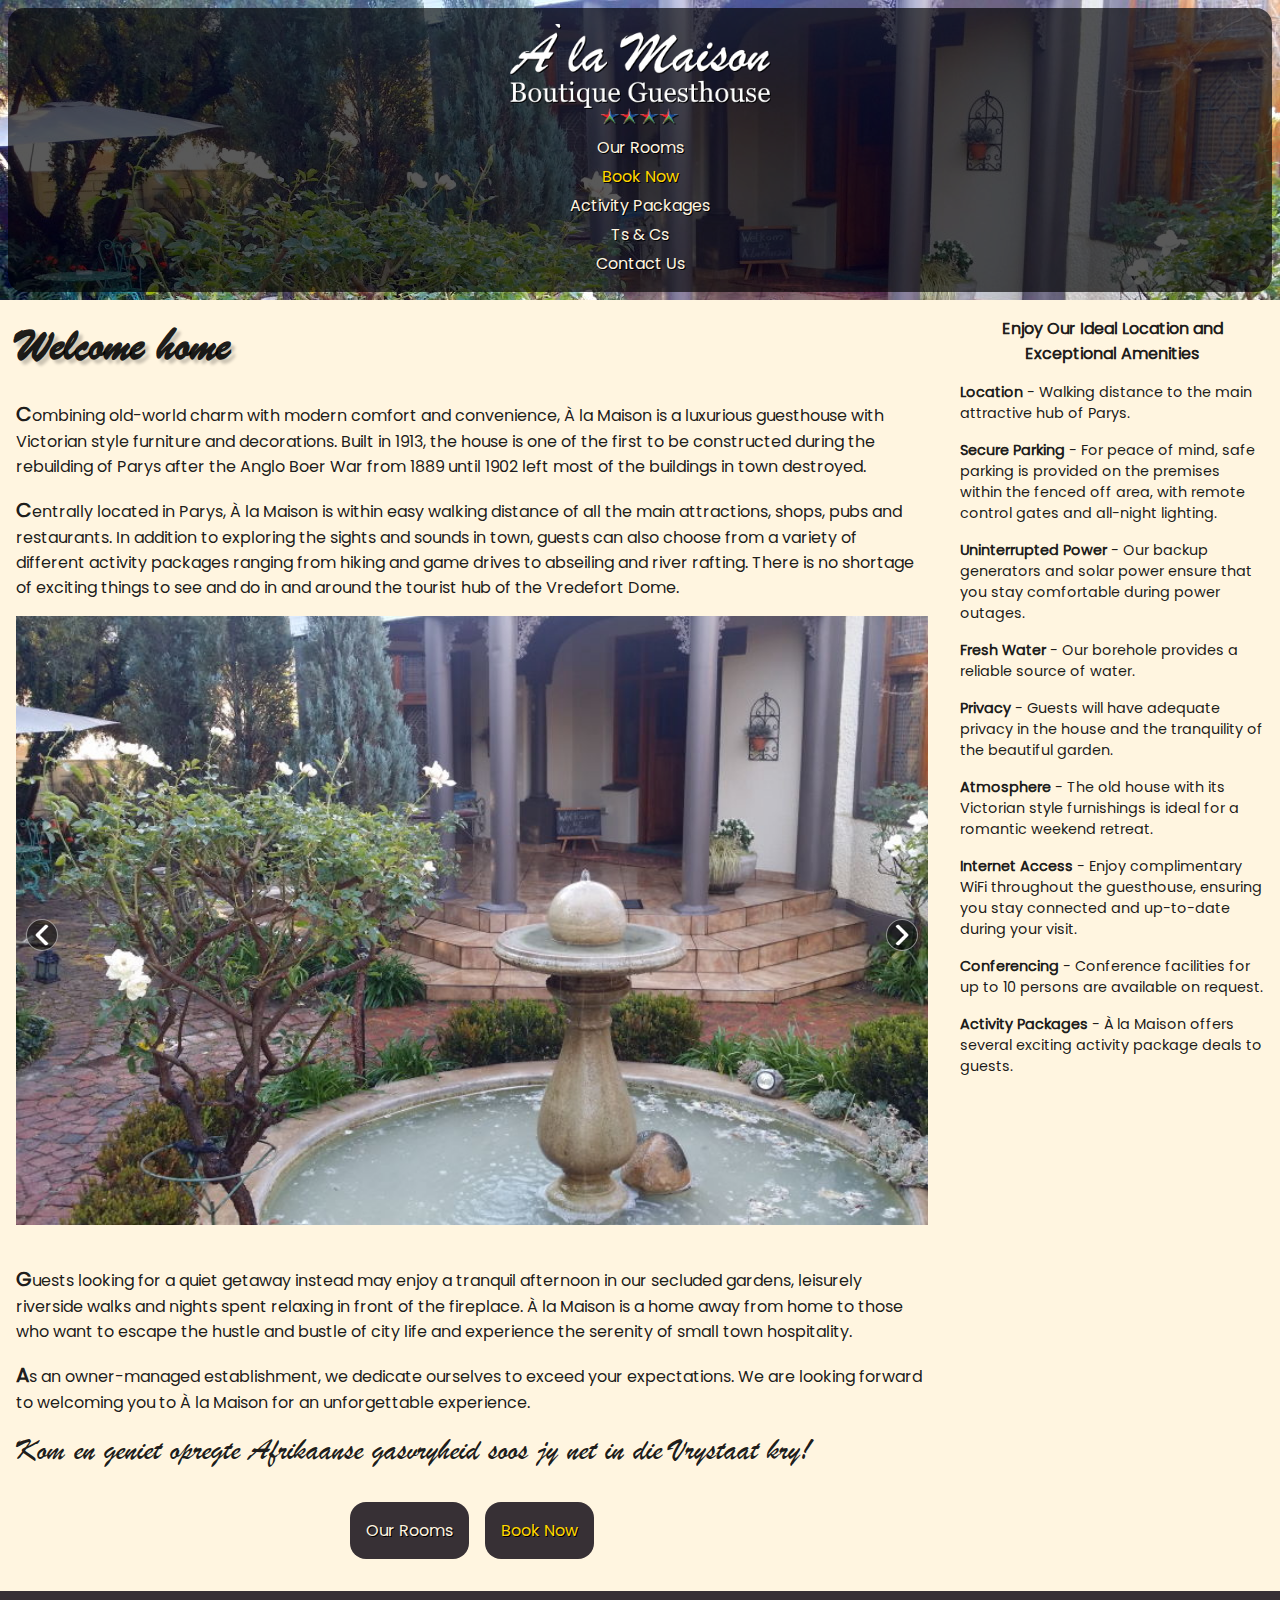
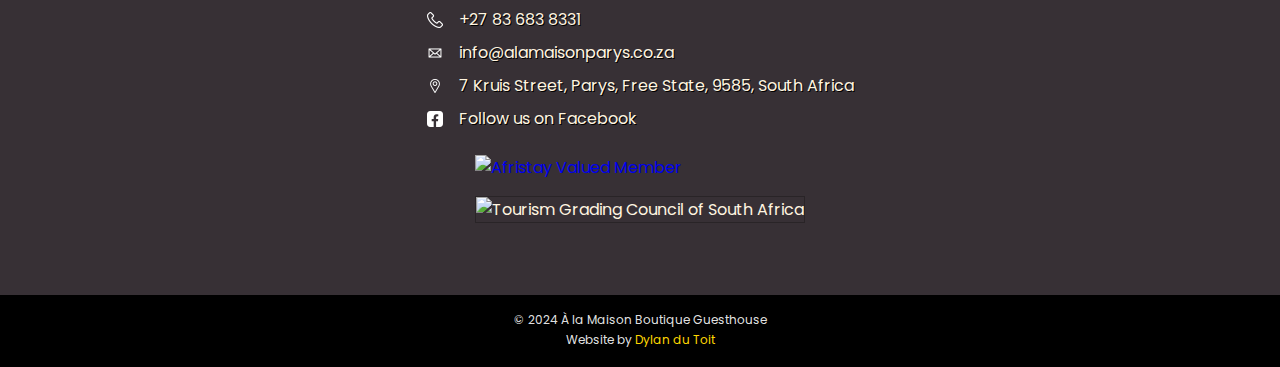
==== index.html @ 297c7c86 "Redesign" ====
<!DOCTYPE html>
<html lang="en">

<head>
    <meta charset="UTF-8">
    <meta name="viewport" content="width=device-width, initial-scale=1.0">
    <title>À la Maison Boutique Guesthouse</title>
    <link rel="stylesheet" href="style.css">
</head>

<body>
    <header>
        <div class="container">
            <div class="scrim">
                <nav id="top_menu">
                    <a href="index.html">
                        <img src="imgs/logo.png" id="logo"
                            alt="À la Maison Boutique Guesthouse 4-star Accommodation"><br />
                    </a>
                    <a href="rooms.html">Our Rooms</a>
                    <a href="https://www.nightsbridge.co.za/bridge/book?bbid=23366" class="book_now">Book
                        Now</a>
                    <a href="packages.html">Activity Packages</a>
                    <a href="terms.html">Ts & Cs</a>
                    <a href="contact.html">Contact Us</a>
                </nav>
            </div>
        </div>
    </header>
    <main>
        <div class="container">
            <div class="responsive">
                <div>
                    <h2>Welcome home</h2>
                    <p class="embiggen_first">Combining old-world charm with modern comfort and convenience, À la Maison
                        is a luxurious
                        guesthouse
                        with
                        Victorian style furniture and decorations. Built in 1913, the house is one of the first to be
                        constructed during the rebuilding of Parys after the Anglo Boer War from 1889 until 1902 left
                        most
                        of
                        the buildings in town destroyed.</p>
                    <p class="embiggen_first">Centrally located in Parys, À la Maison is within easy walking distance of
                        all
                        the main attractions, shops, pubs and restaurants. In addition to exploring the sights and
                        sounds in
                        town, guests can also choose from a variety of different activity packages ranging from hiking
                        and
                        game
                        drives to abseiling and river rafting. There is no shortage of exciting things to see and do in
                        and
                        around the tourist hub of the Vredefort Dome.</p>
                    <div class="gallery">
                        <img src="imgs/chevronLeft.png" class="chevron prev" onclick="prevImage()"
                            alt="Previous Photo" />
                        <img src="imgs/chevronRight.png" class="chevron next" onclick="nextImage()" alt="Next Photo" />
                        <div>
                            <img class="galleryImg opaque" src="imgs/alamaison01.jpg" alt="&Agrave; la Maison" />
                        </div>
                        <div>
                            <img class="galleryImg transparent" src="imgs/alamaison02.jpg" alt="&Agrave; la Maison" />
                        </div>
                        <div>
                            <img class="galleryImg transparent" src="imgs/alamaison03.jpg" alt="&Agrave; la Maison" />
                        </div>
                        <div>
                            <img class="galleryImg transparent" src="imgs/alamaison04.jpg" alt="&Agrave; la Maison" />
                        </div>
                        <div>
                            <img class="galleryImg transparent" src="imgs/alamaison05.jpg" alt="&Agrave; la Maison" />
                        </div>
                        <div>
                            <img class="galleryImg transparent" src="imgs/alamaison06.jpg" alt="&Agrave; la Maison" />
                        </div>
                        <div>
                            <img class="galleryImg transparent" src="imgs/alamaison07.jpg" alt="&Agrave; la Maison" />
                        </div>
                        <div>
                            <img class="galleryImg transparent" src="imgs/alamaison08.jpg" alt="&Agrave; la Maison" />
                        </div>
                        <div>
                            <img class="galleryImg transparent" src="imgs/alamaison09.jpg" alt="&Agrave; la Maison" />
                        </div>
                        <div>
                            <img class="galleryImg transparent" src="imgs/alamaison10.jpg" alt="&Agrave; la Maison" />
                        </div>
                    </div>
                    <script src="scripts/indexGallery.js" defer></script>
                    <p class="embiggen_first">Guests looking for a quiet getaway instead may enjoy a tranquil afternoon
                        in our secluded
                        gardens,
                        leisurely riverside walks and nights spent relaxing in front of the fireplace. À la Maison is a
                        home
                        away from home to those who want to escape the hustle and bustle of city life and experience the
                        serenity of small town hospitality.</p>
                    <p class="embiggen_first">As an owner-managed establishment, we dedicate ourselves to exceed your
                        expectations. We are
                        looking
                        forward to welcoming you to À la Maison for an unforgettable experience.</p>
                    <p lang="af" class="handwriting">Kom en geniet opregte Afrikaanse gasvryheid soos jy net in die
                        Vrystaat
                        kry!</p>
                    <div class="button-container">
                        <a href="rooms.html" class="button">Our Rooms</a>
                        <a id="booking" class="button book_now" target="_blank"
                            href="https://www.nightsbridge.co.za/bridge/book?bbid=23366">Book Now</a>
                    </div>
                </div>
                <aside>
                    <p><b>Enjoy Our Ideal Location and Exceptional Amenities</b></p>
                    <div id="amenities">
                        <p><b>Location</b> - Walking distance to the main attractive hub of Parys.</p>
                        <p><b>Secure Parking</b> - For peace of mind, safe parking is provided on the premises within
                            the fenced off area, with remote control gates and all-night lighting.</p>
                        <p><b>Uninterrupted Power</b> - Our backup generators and solar power ensure that you stay
                            comfortable during power outages.</p>
                        <p><b>Fresh Water</b> - Our borehole provides a reliable source of water.</p>
                        <p><b>Privacy</b> - Guests will have adequate privacy in the house and the tranquility of the
                            beautiful garden.</p>
                        <p><b>Atmosphere</b> - The old house with its Victorian style furnishings is ideal for a
                            romantic weekend retreat.</p>
                        <p><b>Internet Access</b> - Enjoy complimentary WiFi throughout the guesthouse, ensuring you
                            stay connected and up-to-date during your visit.</b></p>
                        <p><b>Conferencing</b> - Conference facilities for up to 10 persons are available on
                            request.</p>
                        <p><b>Activity Packages</b> - À la Maison offers several exciting activity package deals to
                            guests.</p>
                    </div>
            </div>
            </aside>
        </div>
        </div>
    </main>
    <footer>
        <div class="container">
            <div class="contact">
                <div class="contact_row"><img src="imgs/phone.png" alt="Phone" class="contact_icon"><a
                        href="tel:+27 83 683 8331">+27 83 683
                        8331</a></div>
                <div class="contact_row"><img src="imgs/email.png" alt="Email" class="contact_icon"><a
                        href="mailto:info@alamaisonparys.co.za">info@alamaisonparys.co.za</a></div>
                <div class="contact_row"><img src="imgs/location.png" alt="Location" class="contact_icon"><a
                        href="https://www.google.com/maps/place/%C3%80+la+Maison+Boutique+Guesthouse/@-26.8991946,27.4530336,17z/data=!3m1!4b1!4m9!3m8!1s0x1e943dd84c2dabd5:0xc7afca4e6fc0d672!5m2!4m1!1i2!8m2!3d-26.8991946!4d27.4530336!16s%2Fg%2F11c1pk10dj?entry=ttu">7
                        Kruis Street, Parys, Free State, 9585, South Africa</a></div>
                <div class="contact_row"><img src="imgs/facebook.png" alt="Facebook" class="contact_icon"><a
                        href="https://www.facebook.com/alamaisonparys/">Follow us on Facebook</a></div>
            </div>
            <div class="stickers">
                <div>
                    <a href="https://www.afristay.com/p/24677" target="_blank" rel="noopener">
                        <img id="afristay"
                            src="https://www.afristay.com/media/pictures/places/1255/accommodirect-member.png"
                            alt="Afristay Valued Member">
                    </a>
                </div>
                <div>
                    <img id="tgc" src="https://www.tourismgrading.co.za/themes/simple/img/logo.jpg"
                        alt="Tourism Grading Council of South Africa">
                </div>
            </div>
        </div>
        <div id="copyright">
            <p>© 2024 À la Maison Boutique Guesthouse</p>
            <p>Website by <a href="https://www.linkedin.com/in/dylan-du-toit-77a942123" target="_blank"
                    rel="noopener">Dylan du Toit</a></p>
        </div>
    </footer>
</body>

</html>
---- style.css ----
/* Global */

:root {
  --light: #fff5e0;
  --highlight: royalblue;
  --dark: #373035;
}

* {
  box-sizing: border-box;
  margin: 0;
  padding: 0;
}

.highlighted {
  color: var(--highlight);
}

@font-face {
  font-family: "Handwriting";
  src: url("fonts/BRUSH.ttf") format("truetype");
  font-weight: normal;
  font-style: normal;
}

@font-face {
  font-family: "Poppins";
  src: url("fonts/Poppins-Regular.ttf") format("truetype");
  font-weight: 400;
  font-style: normal;
}

.container {
  margin: 0 auto;
  max-width: 1280px;
  padding: 1rem;
}

.handwriting {
  font-family: "Handwriting";
  font-size: 2em;
}

.scrim {
  background-color: rgba(0, 0, 0, 0.65);
  padding: 1rem;
}

/* Body */

body {
  font-family: "Poppins";
  display: flex;
  flex-direction: column;
  min-height: 100vh;
}

/* Header */

header {
  background-color: var(--dark);
  text-align: center;
}

header .container {
  background: url(imgs/header_cover.jpg) top / cover no-repeat;
  height: 300px;
  padding: 0.5rem;
}

header .scrim {
  height: 100%;
  border-radius: 1rem;
}

#top_menu {
  display: flex;
  flex-direction: column;
  align-items: center;
  justify-content: space-between;
  height: 100%;
}

#top_menu a,
.contact_row a {
  text-shadow: 1px 1px black;
}

#top_menu a,
#top_menu a:visited,
.contact_row a,
.contact_row a:visited {
  text-decoration: none;
  color: var(--light);
}

#top_menu a:hover,
.contact_row a:hover {
  text-decoration: underline;
}

.book_now {
  color: gold !important;
}

#logo {
  filter: drop-shadow(1px 1px black);
  height: auto;
  width: 50vw;
  max-width: 260px;
  max-height: 100px;
}

/* Main */

main {
  background-color: var(--light);
  color: rgba(0, 0, 0, 0.9);
  flex-grow: 1;
}

main .container p {
  margin-bottom: 1rem;
}

.embiggen_first::first-letter {
  font-size: 1.25em;
  font-weight: bold;
}

main h2 {
  font-family: "Handwriting";
  text-shadow: 4px 4px 3px rgba(0, 0, 0, 0.2);
  font-size: 3em;
  margin-bottom: 0.5em;
}

.button-container {
  display: flex;
  justify-content: center;
  align-items: center;
  gap: 1rem;
  padding-bottom: 1rem;
  padding-top: 1rem;
}

.button {
  background-color: var(--dark);
  text-shadow: 1px 1px black;
  padding: 1rem;
  border-radius: 1rem;
  text-decoration: none;
  color: var(--light);
  text-align: center;
}

.button:hover {
  text-decoration: underline;
}

.responsive {
  display: flex;
  flex-direction: row;
  align-items: flex-start;
  justify-content: space-between;
  gap: 2rem;
}

.responsive div {
  flex: 3;
}

.responsive aside {
  flex: 1;
  text-align: center;
}

#amenities {
  text-align: start;
  font-size: 0.9em;
}

@media (max-width: 999px) {
  .responsive {
    flex-direction: column;
    gap: 1rem;
  }

  .responsive aside {
    text-align: start;
  }
}

/* Image Gallery */

.gallery {
  padding-bottom: 70%;
  overflow: hidden;
  margin-bottom: 10px;
  position: relative;
}

.gallery .chevron {
  position: absolute;
  top: 50%;
  transform: translateY(-50%);
  cursor: pointer;
  z-index: 1;
  background-color: rgba(0, 0, 0, 0.5);
  color: white;
  border: 1px solid rgba(255, 255, 255, 0.5);
  border-radius: 50%;
  display: flex;
  justify-content: center;
  align-items: center;
  height: 32px;
  width: 32px;
  padding: 4px;
}

.gallery .next {
  right: 10px;
}

.gallery .prev {
  left: 10px;
}

.gallery div {
  position: relative;
}

.galleryImg {
  position: absolute;
  width: 100%;
  height: auto;
  transition: opacity 0.3s ease-in-out;
  -moz-transition: opacity 0.3s ease-in-out;
  -webkit-transition: opacity 0.3s ease-in-out;
  transform: translate3d(0px, 0px, 0px);
}

.transparent {
  opacity: 0;
}

.opaque {
  opacity: 1;
}

/* Footer */

footer {
  background-color: var(--dark);
  color: var(--light);
  position: relative;
  padding-bottom: 8rem;
}

footer .container {
  display: flex;
  flex-direction: column;
  align-items: center;
  justify-content: center;
}

footer a {
  text-decoration: none;
}

#afristay {
  margin-top: 1rem;
  width: 200px;
  height: auto;
}

#tgc {
  margin-top: 1rem;
  width: 200px;
  height: auto;
  border: 1px solid rgba(0, 0, 0, 0.25);
}

#copyright {
  position: absolute;
  bottom: 0;
  background-color: black;
  color: rgba(255, 255, 255, 0.9);
  font-size: 0.75rem;
  text-align: center;
  width: 100%;
  padding: 1rem;
}

#copyright a,
#copyright a:hover,
#copyright a:visited,
#copyright a:active {
  text-decoration: none;
  color: gold;
}

#copyright a:hover {
  text-decoration: underline;
}

#copyright p {
  margin-bottom: 2px;
}

.contact_icon {
  width: 16px;
  height: 16px;
}

.contact_row {
  display: flex;
  align-items: center;
  flex-direction: row;
  gap: 1rem;
  margin-bottom: 0.5rem;
}
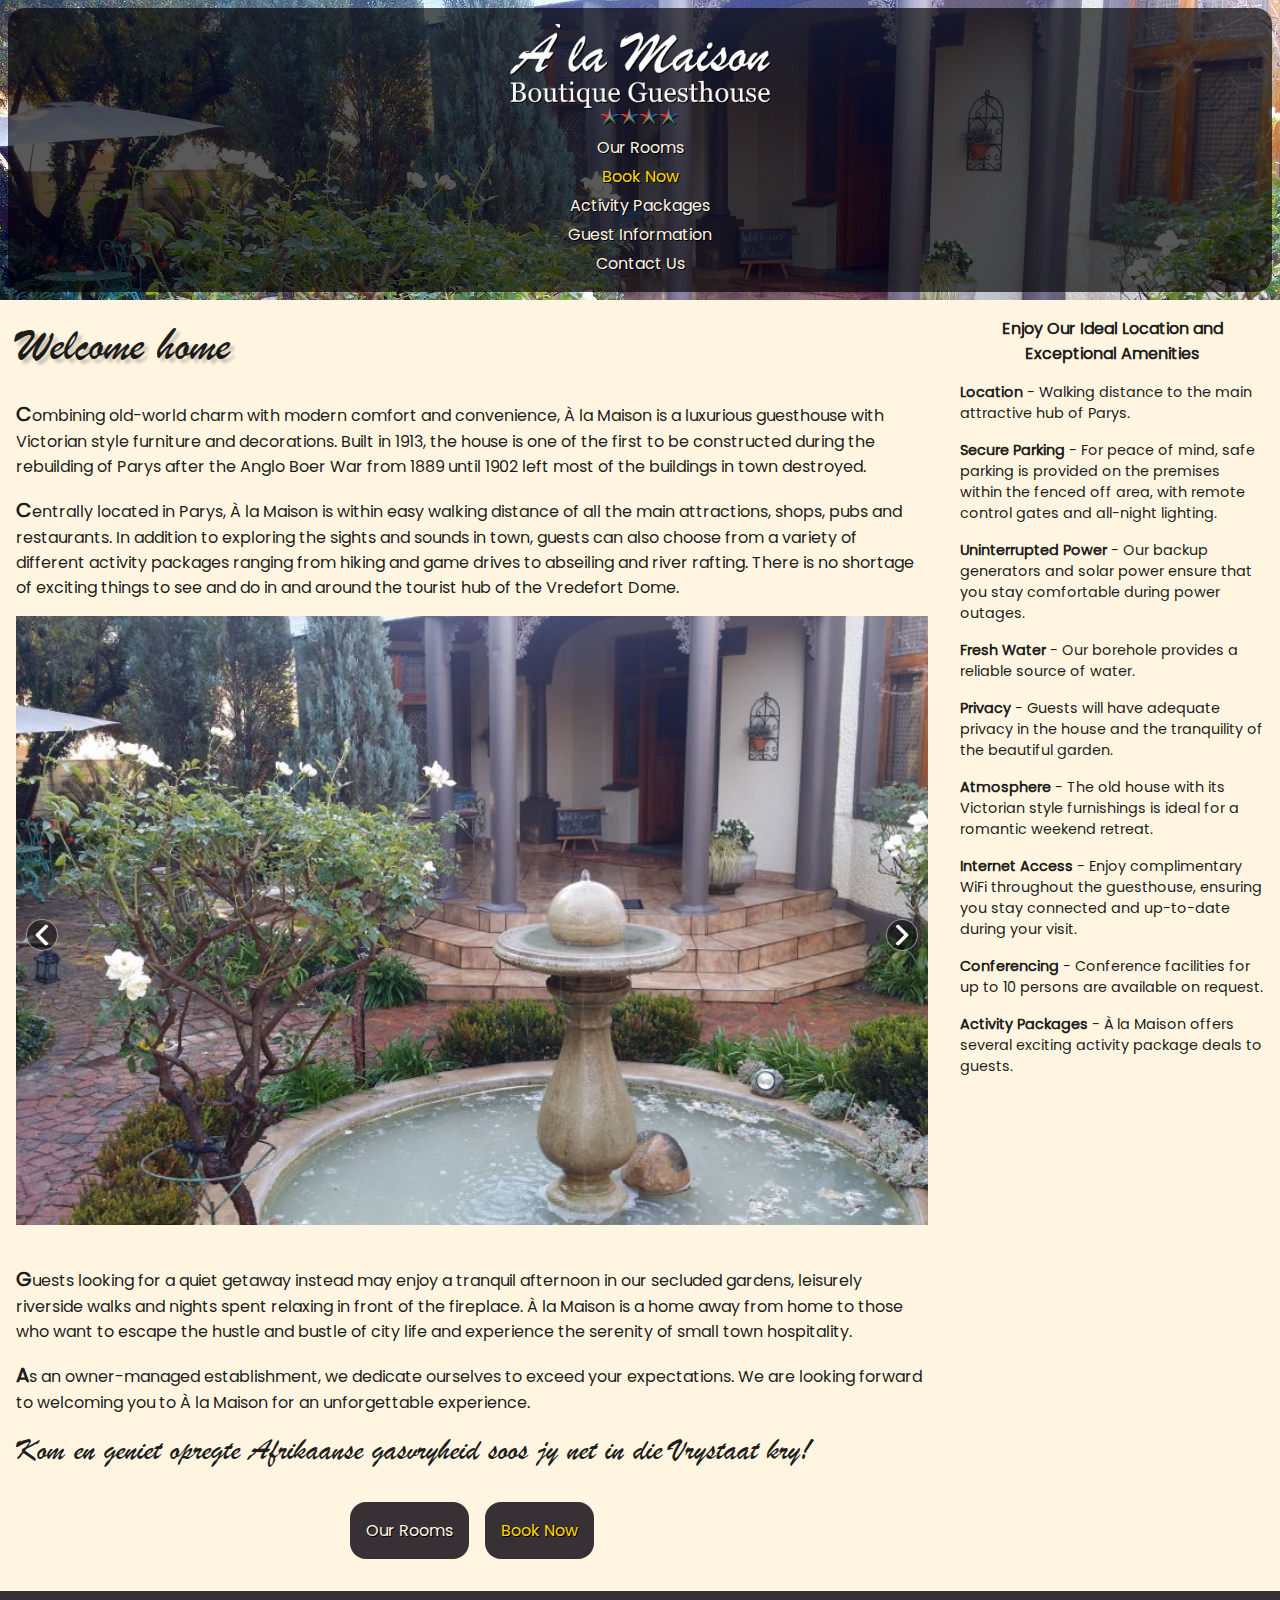
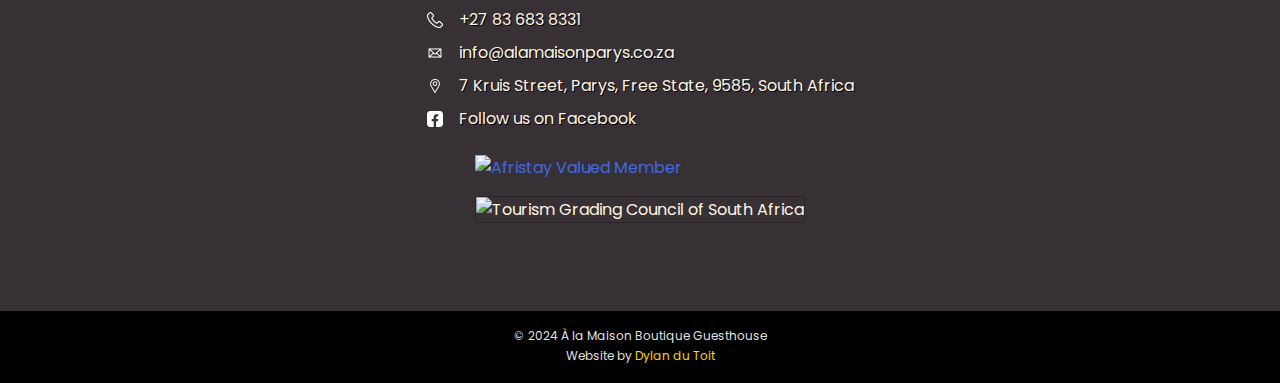
==== commit 4a19c4d7: "Added TripAdvisor logo, page templates" ====
--- a/index.html
+++ b/index.html
@@ -6,6 +6,10 @@
     <meta name="viewport" content="width=device-width, initial-scale=1.0">
     <title>À la Maison Boutique Guesthouse</title>
     <link rel="stylesheet" href="style.css">
+    <meta name="description"
+        content="À la Maison Boutique Guesthouse offers luxury and serenity in Parys, combining Victorian-style elegance with modern comfort and convenience.">
+    <meta name="keywords"
+        content="À la Maison Boutique Guesthouse, Parys accommodation, Parys akkommodasie, luxury guesthouse, luxury accommodation, romantic getaway, weekend escape">
 </head>
 
 <body>
@@ -14,14 +18,13 @@
             <div class="scrim">
                 <nav id="top_menu">
                     <a href="index.html">
-                        <img src="imgs/logo.png" id="logo"
-                            alt="À la Maison Boutique Guesthouse 4-star Accommodation"><br />
+                        <img src="imgs/logo.png" id="logo" alt="À la Maison Boutique Guesthouse 4-star Accommodation">
+                        <br />
                     </a>
                     <a href="rooms.html">Our Rooms</a>
-                    <a href="https://www.nightsbridge.co.za/bridge/book?bbid=23366" class="book_now">Book
-                        Now</a>
-                    <a href="packages.html">Activity Packages</a>
-                    <a href="terms.html">Ts & Cs</a>
+                    <a href="https://www.nightsbridge.co.za/bridge/book?bbid=23366" class="book_now">Book Now</a>
+                    <a href="activities.html">Activity Packages</a>
+                    <a href="info.html">Guest Information</a>
                     <a href="contact.html">Contact Us</a>
                 </nav>
             </div>
@@ -33,24 +36,14 @@
                 <div>
                     <h2>Welcome home</h2>
                     <p class="embiggen_first">Combining old-world charm with modern comfort and convenience, À la Maison
-                        is a luxurious
-                        guesthouse
-                        with
-                        Victorian style furniture and decorations. Built in 1913, the house is one of the first to be
-                        constructed during the rebuilding of Parys after the Anglo Boer War from 1889 until 1902 left
-                        most
-                        of
-                        the buildings in town destroyed.</p>
+                        is a luxurious guesthouse with Victorian style furniture and decorations. Built in 1913, the
+                        house is one of the first to be constructed during the rebuilding of Parys after the Anglo Boer
+                        War from 1889 until 1902 left most of the buildings in town destroyed.</p>
                     <p class="embiggen_first">Centrally located in Parys, À la Maison is within easy walking distance of
-                        all
-                        the main attractions, shops, pubs and restaurants. In addition to exploring the sights and
-                        sounds in
-                        town, guests can also choose from a variety of different activity packages ranging from hiking
-                        and
-                        game
-                        drives to abseiling and river rafting. There is no shortage of exciting things to see and do in
-                        and
-                        around the tourist hub of the Vredefort Dome.</p>
+                        all the main attractions, shops, pubs and restaurants. In addition to exploring the sights and
+                        sounds in town, guests can also choose from a variety of different activity packages ranging
+                        from hiking and game drives to abseiling and river rafting. There is no shortage of exciting
+                        things to see and do in and around the tourist hub of the Vredefort Dome.</p>
                     <div class="gallery">
                         <img src="imgs/chevronLeft.png" class="chevron prev" onclick="prevImage()"
                             alt="Previous Photo" />
@@ -88,19 +81,14 @@
                     </div>
                     <script src="scripts/indexGallery.js" defer></script>
                     <p class="embiggen_first">Guests looking for a quiet getaway instead may enjoy a tranquil afternoon
-                        in our secluded
-                        gardens,
-                        leisurely riverside walks and nights spent relaxing in front of the fireplace. À la Maison is a
-                        home
-                        away from home to those who want to escape the hustle and bustle of city life and experience the
-                        serenity of small town hospitality.</p>
+                        in our secluded gardens, leisurely riverside walks and nights spent relaxing in front of the
+                        fireplace. À la Maison is a home away from home to those who want to escape the hustle and
+                        bustle of city life and experience the serenity of small town hospitality.</p>
                     <p class="embiggen_first">As an owner-managed establishment, we dedicate ourselves to exceed your
-                        expectations. We are
-                        looking
-                        forward to welcoming you to À la Maison for an unforgettable experience.</p>
+                        expectations. We are looking forward to welcoming you to À la Maison for an unforgettable
+                        experience.</p>
                     <p lang="af" class="handwriting">Kom en geniet opregte Afrikaanse gasvryheid soos jy net in die
-                        Vrystaat
-                        kry!</p>
+                        Vrystaat kry!</p>
                     <div class="button-container">
                         <a href="rooms.html" class="button">Our Rooms</a>
                         <a id="booking" class="button book_now" target="_blank"
@@ -127,17 +115,15 @@
                         <p><b>Activity Packages</b> - À la Maison offers several exciting activity package deals to
                             guests.</p>
                     </div>
+                </aside>
             </div>
-            </aside>
-        </div>
         </div>
     </main>
     <footer>
         <div class="container">
             <div class="contact">
                 <div class="contact_row"><img src="imgs/phone.png" alt="Phone" class="contact_icon"><a
-                        href="tel:+27 83 683 8331">+27 83 683
-                        8331</a></div>
+                        href="tel:+27 83 683 8331">+27 83 683 8331</a></div>
                 <div class="contact_row"><img src="imgs/email.png" alt="Email" class="contact_icon"><a
                         href="mailto:info@alamaisonparys.co.za">info@alamaisonparys.co.za</a></div>
                 <div class="contact_row"><img src="imgs/location.png" alt="Location" class="contact_icon"><a
@@ -158,6 +144,24 @@
                     <img id="tgc" src="https://www.tourismgrading.co.za/themes/simple/img/logo.jpg"
                         alt="Tourism Grading Council of South Africa">
                 </div>
+                <div id="tripAdvisor" class="hidden">
+                    <div id="TA_cdsratingsonlynarrow975" class="TA_cdsratingsonlynarrow">
+                        <ul id="GIFQp04BCsGA" class="TA_links 4afM23NqB2K">
+                            <li id="SmfPqA" class="QnNiE9zHX"><a target="_blank"
+                                    href="https://www.tripadvisor.com/Hotel_Review-g1195970-d11667357-Reviews-A_la_Maison-Parys_Free_State.html"><img
+                                        src="https://www.tripadvisor.com/img/cdsi/img2/branding/v2/Tripadvisor_lockup_horizontal_secondary_registered-18034-2.svg"
+                                        alt="TripAdvisor" /></a></li>
+                        </ul>
+                    </div>
+                    <script async
+                        src="https://www.jscache.com/wejs?wtype=cdsratingsonlynarrow&amp;uniq=975&amp;locationId=11667357&amp;lang=en_US&amp;border=true&amp;display_version=2"
+                        data-loadtrk onload="loaded()"></script>
+                    <script>function loaded() {
+                            setTimeout(() => document.getElementById("tripAdvisor").classList.remove(["hidden"]), 1000);
+                            this.loadtrk = true
+                        }
+                    </script>
+                </div>
             </div>
         </div>
         <div id="copyright">
--- a/style.css
+++ b/style.css
@@ -97,10 +97,6 @@
 #top_menu a:hover,
 .contact_row a:hover {
   text-decoration: underline;
-}
-
-.book_now {
-  color: gold !important;
 }
 
 #logo {
@@ -132,6 +128,7 @@
   font-family: "Handwriting";
   text-shadow: 4px 4px 3px rgba(0, 0, 0, 0.2);
   font-size: 3em;
+  font-weight: normal;
   margin-bottom: 0.5em;
 }
 
@@ -150,7 +147,7 @@
   padding: 1rem;
   border-radius: 1rem;
   text-decoration: none;
-  color: var(--light);
+  color: var(--light) !important;
   text-align: center;
 }
 
@@ -292,6 +289,15 @@
   padding: 1rem;
 }
 
+#tripadvisor {
+  display: flex;
+  flex-direction: column;
+  justify-content: center;
+  align-items: center;
+  width: 100%;
+  margin-top: 1rem;
+}
+
 #copyright a,
 #copyright a:hover,
 #copyright a:visited,
@@ -320,3 +326,48 @@
   gap: 1rem;
   margin-bottom: 0.5rem;
 }
+
+/* Contact Us */
+
+#map {
+  width: 100%;
+  height: 480px;
+  margin-top: 1rem;
+}
+
+.contact_row2 {
+  margin-bottom: 0.5rem;
+}
+
+/* Activities Packages */
+.activities {
+  margin-bottom: 1rem;
+  margin-left: 2rem;
+}
+
+a,
+a:visited {
+  text-decoration: none;
+  color: var(--highlight);
+}
+
+a:hover {
+  text-decoration: underline;
+}
+
+.book_now {
+  color: gold !important;
+}
+
+#tripAdvisor {
+  margin-top: 1rem;
+  text-align: center;
+  display: flex;
+  justify-content: center;
+  align-items: center;
+}
+
+.hidden {
+  overflow: hidden;
+  height: 0px;
+}
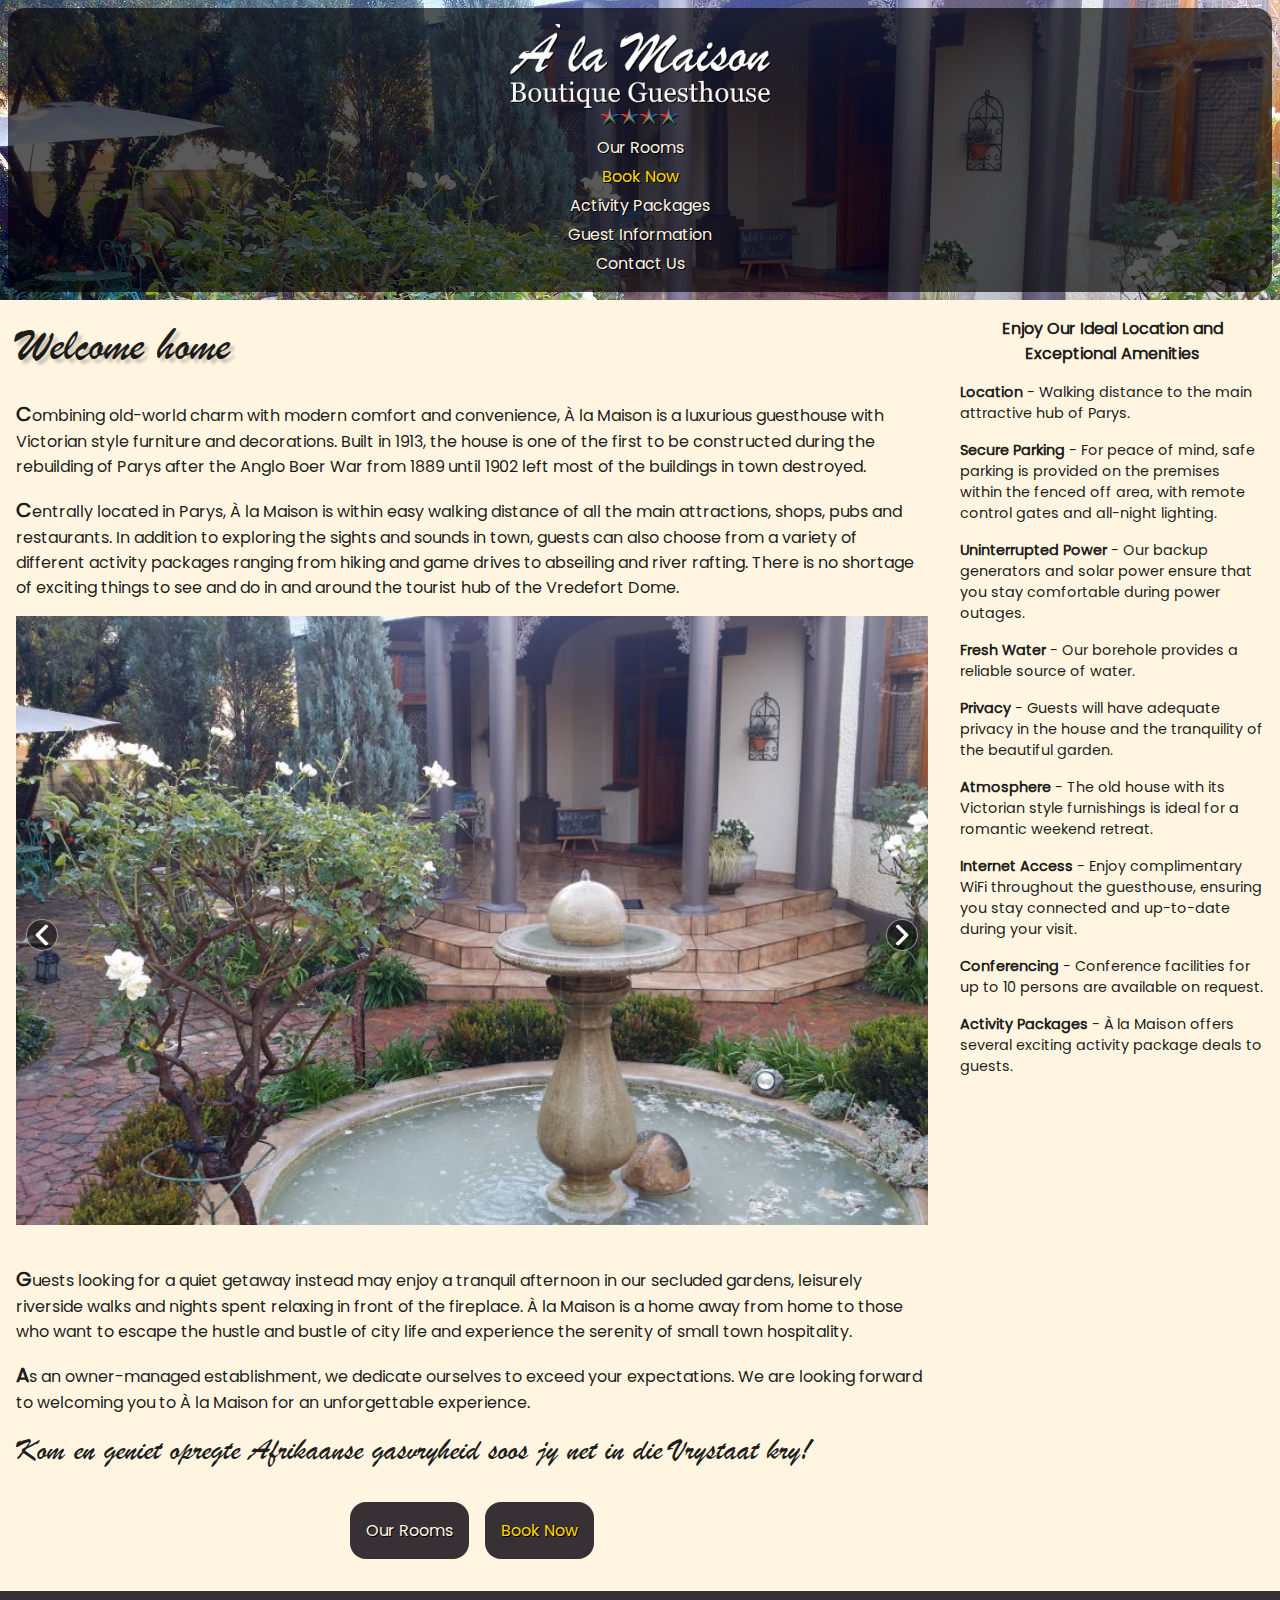
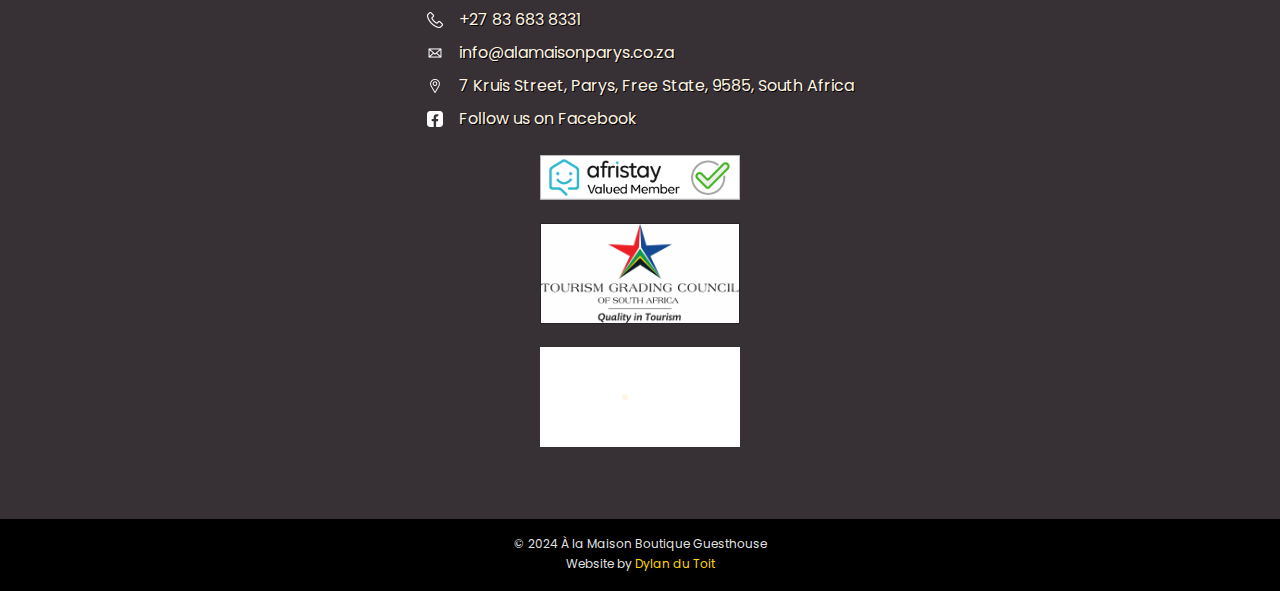
==== commit 281e7704: "TripAdvisor widget tweak, activity package images" ====
--- a/index.html
+++ b/index.html
@@ -135,32 +135,21 @@
             <div class="stickers">
                 <div>
                     <a href="https://www.afristay.com/p/24677" target="_blank" rel="noopener">
-                        <img id="afristay"
-                            src="https://www.afristay.com/media/pictures/places/1255/accommodirect-member.png"
-                            alt="Afristay Valued Member">
+                        <img id="afristay" src="imgs/afristay_member.png" alt="Afristay Valued Member">
                     </a>
                 </div>
                 <div>
-                    <img id="tgc" src="https://www.tourismgrading.co.za/themes/simple/img/logo.jpg"
-                        alt="Tourism Grading Council of South Africa">
+                    <img id="tgc" src="imgs/tgc.png" alt="Tourism Grading Council of South Africa">
                 </div>
-                <div id="tripAdvisor" class="hidden">
+                <div id="tripAdvisor">
                     <div id="TA_cdsratingsonlynarrow975" class="TA_cdsratingsonlynarrow">
                         <ul id="GIFQp04BCsGA" class="TA_links 4afM23NqB2K">
-                            <li id="SmfPqA" class="QnNiE9zHX"><a target="_blank"
-                                    href="https://www.tripadvisor.com/Hotel_Review-g1195970-d11667357-Reviews-A_la_Maison-Parys_Free_State.html"><img
-                                        src="https://www.tripadvisor.com/img/cdsi/img2/branding/v2/Tripadvisor_lockup_horizontal_secondary_registered-18034-2.svg"
-                                        alt="TripAdvisor" /></a></li>
+                            <li id="SmfPqA" class="QnNiE9zHX"></li>
                         </ul>
                     </div>
                     <script async
-                        src="https://www.jscache.com/wejs?wtype=cdsratingsonlynarrow&amp;uniq=975&amp;locationId=11667357&amp;lang=en_US&amp;border=true&amp;display_version=2"
-                        data-loadtrk onload="loaded()"></script>
-                    <script>function loaded() {
-                            setTimeout(() => document.getElementById("tripAdvisor").classList.remove(["hidden"]), 1000);
-                            this.loadtrk = true
-                        }
-                    </script>
+                        src="https://www.jscache.com/wejs?wtype=cdsratingsonlynarrow&amp;uniq=975&amp;locationId=11667357&amp;lang=en_US&amp;border=false&amp;display_version=2"
+                        data-loadtrk onload="this.loadtrk = true"></script>
                 </div>
             </div>
         </div>
--- a/style.css
+++ b/style.css
@@ -339,12 +339,29 @@
   margin-bottom: 0.5rem;
 }
 
-/* Activities Packages */
-.activities {
+.activities_list {
   margin-bottom: 1rem;
   margin-left: 2rem;
 }
 
+.activities_photos {
+  text-align: center;
+  width: 100%;
+}
+
+.activities_photos img {
+  width: 320px;
+  height: auto;
+  filter: drop-shadow(2px 2px 2px rgba(0, 0, 0, 0.5));
+}
+
+@media (max-width: 359px) {
+  .activities_photos img {
+    width: 100%;
+    height: auto;
+  }
+}
+
 a,
 a:visited {
   text-decoration: none;
@@ -360,7 +377,11 @@
 }
 
 #tripAdvisor {
-  margin-top: 1rem;
+  display: inline-block;
+  background-color: white;
+  margin-top: 1rem;
+  width: 200px;
+  height: 100px;
   text-align: center;
   display: flex;
   justify-content: center;
@@ -371,3 +392,7 @@
   overflow: hidden;
   height: 0px;
 }
+
+.current {
+  color: white !important;
+}
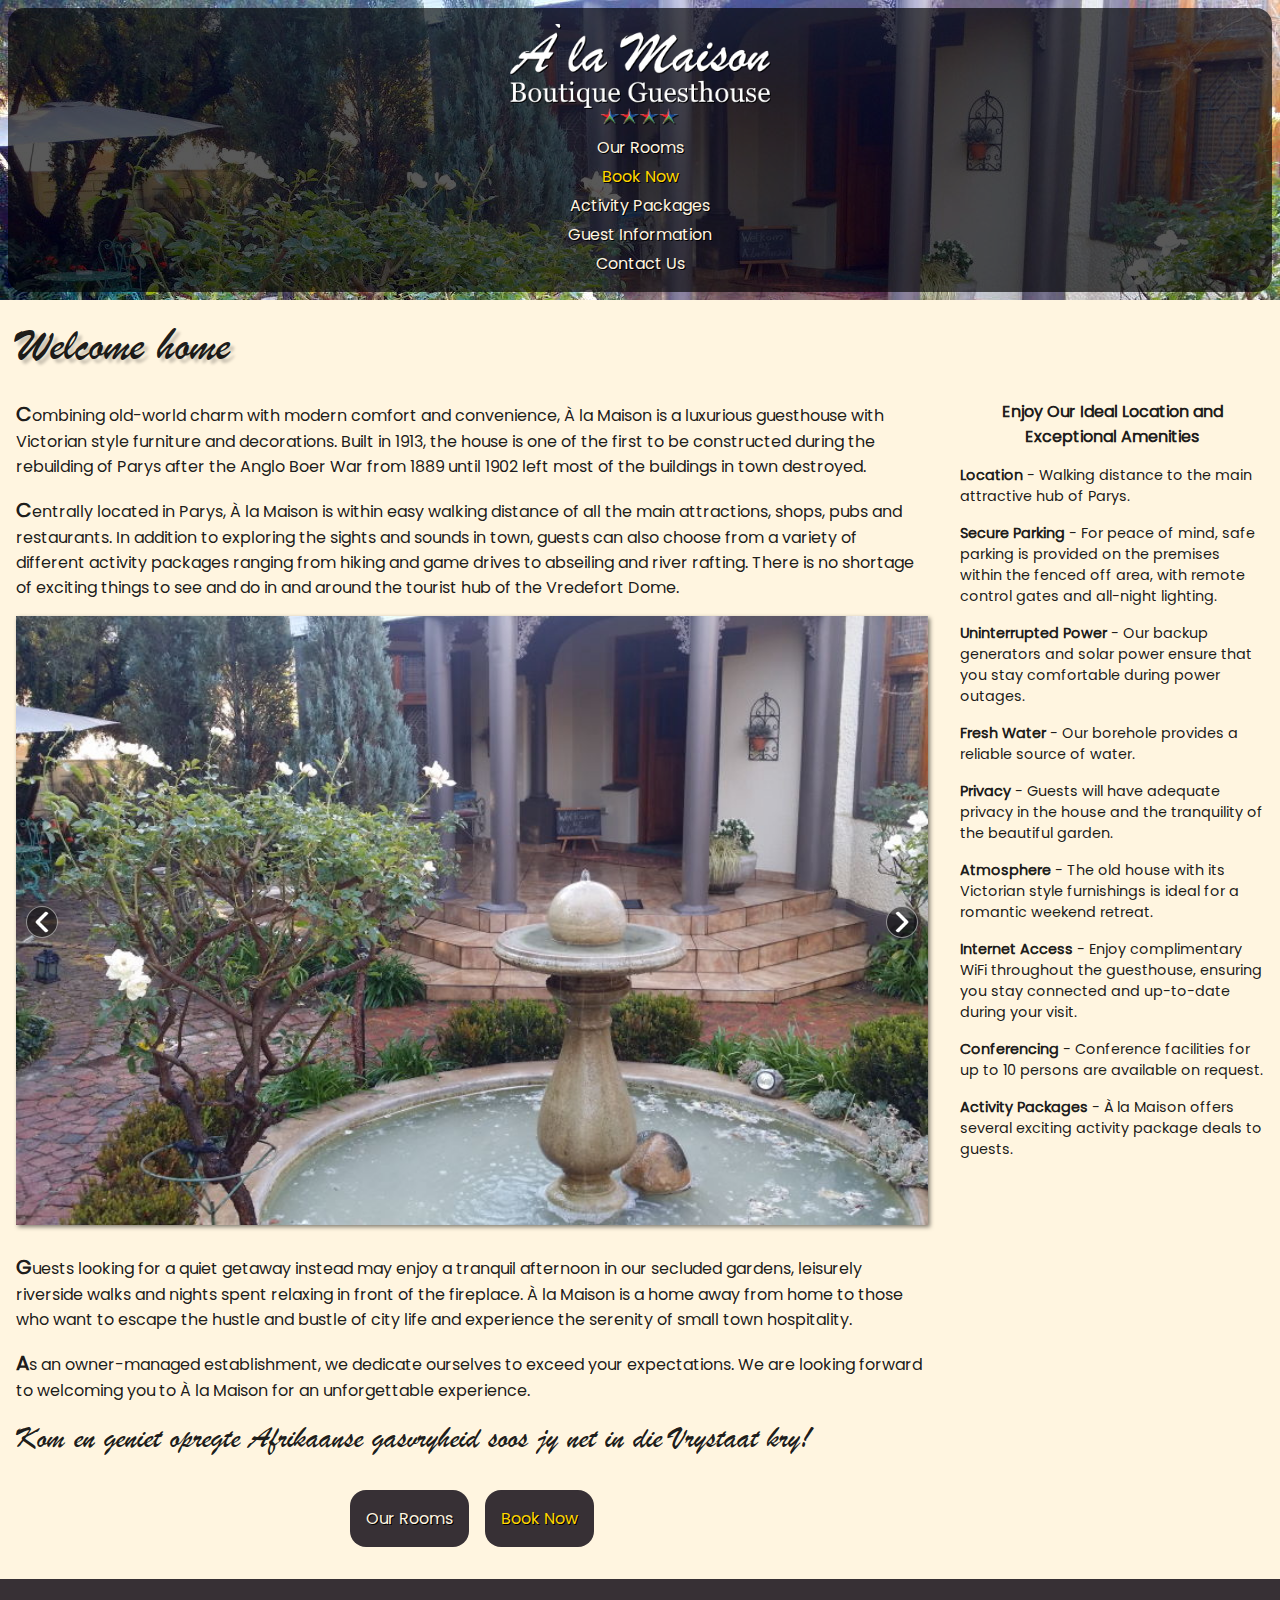
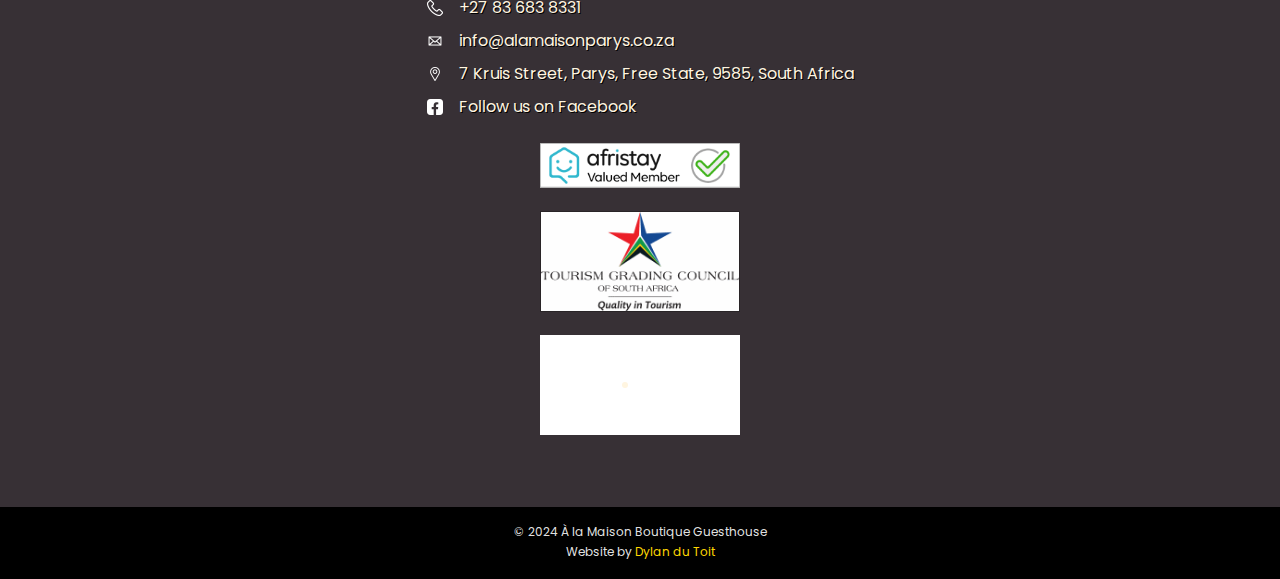
==== commit 58262d48: "Add room ratess and photos" ====
--- a/index.html
+++ b/index.html
@@ -32,9 +32,9 @@
     </header>
     <main>
         <div class="container">
+            <h2>Welcome home</h2>
             <div class="responsive">
                 <div>
-                    <h2>Welcome home</h2>
                     <p class="embiggen_first">Combining old-world charm with modern comfort and convenience, À la Maison
                         is a luxurious guesthouse with Victorian style furniture and decorations. Built in 1913, the
                         house is one of the first to be constructed during the rebuilding of Parys after the Anglo Boer
@@ -45,41 +45,43 @@
                         from hiking and game drives to abseiling and river rafting. There is no shortage of exciting
                         things to see and do in and around the tourist hub of the Vredefort Dome.</p>
                     <div class="gallery">
-                        <img src="imgs/chevronLeft.png" class="chevron prev" onclick="prevImage()"
+                        <img src="imgs/chevronLeft.png" class="chevron prev" onclick="prevGalleryImage(0)"
                             alt="Previous Photo" />
-                        <img src="imgs/chevronRight.png" class="chevron next" onclick="nextImage()" alt="Next Photo" />
+                        <img src="imgs/chevronRight.png" class="chevron next" onclick="nextGalleryImage(0)"
+                            alt="Next Photo" />
                         <div>
-                            <img class="galleryImg opaque" src="imgs/alamaison01.jpg" alt="&Agrave; la Maison" />
+                            <img class="galleryImg opaque" src="imgs/alamaison01.jpg" alt="À la Maison" />
                         </div>
                         <div>
-                            <img class="galleryImg transparent" src="imgs/alamaison02.jpg" alt="&Agrave; la Maison" />
+                            <img class="galleryImg transparent" src="imgs/alamaison02.jpg" alt="À la Maison" />
                         </div>
                         <div>
-                            <img class="galleryImg transparent" src="imgs/alamaison03.jpg" alt="&Agrave; la Maison" />
+                            <img class="galleryImg transparent" src="imgs/alamaison03.jpg" alt="À la Maison" />
                         </div>
                         <div>
-                            <img class="galleryImg transparent" src="imgs/alamaison04.jpg" alt="&Agrave; la Maison" />
+                            <img class="galleryImg transparent" src="imgs/alamaison04.jpg" alt="À la Maison" />
                         </div>
                         <div>
-                            <img class="galleryImg transparent" src="imgs/alamaison05.jpg" alt="&Agrave; la Maison" />
+                            <img class="galleryImg transparent" src="imgs/alamaison05.jpg" alt="À la Maison" />
                         </div>
                         <div>
-                            <img class="galleryImg transparent" src="imgs/alamaison06.jpg" alt="&Agrave; la Maison" />
+                            <img class="galleryImg transparent" src="imgs/alamaison06.jpg" alt="À la Maison" />
                         </div>
                         <div>
-                            <img class="galleryImg transparent" src="imgs/alamaison07.jpg" alt="&Agrave; la Maison" />
+                            <img class="galleryImg transparent" src="imgs/alamaison07.jpg" alt="À la Maison" />
                         </div>
                         <div>
-                            <img class="galleryImg transparent" src="imgs/alamaison08.jpg" alt="&Agrave; la Maison" />
+                            <img class="galleryImg transparent" src="imgs/alamaison08.jpg" alt="À la Maison" />
                         </div>
                         <div>
-                            <img class="galleryImg transparent" src="imgs/alamaison09.jpg" alt="&Agrave; la Maison" />
+                            <img class="galleryImg transparent" src="imgs/alamaison09.jpg" alt="À la Maison" />
                         </div>
                         <div>
-                            <img class="galleryImg transparent" src="imgs/alamaison10.jpg" alt="&Agrave; la Maison" />
+                            <img class="galleryImg transparent" src="imgs/alamaison10.jpg" alt="À la Maison" />
                         </div>
                     </div>
-                    <script src="scripts/indexGallery.js" defer></script>
+                    <br />
+                    <script src="scripts/gallery.js" defer></script>
                     <p class="embiggen_first">Guests looking for a quiet getaway instead may enjoy a tranquil afternoon
                         in our secluded gardens, leisurely riverside walks and nights spent relaxing in front of the
                         fireplace. À la Maison is a home away from home to those who want to escape the hustle and
@@ -97,7 +99,7 @@
                 </div>
                 <aside>
                     <p><b>Enjoy Our Ideal Location and Exceptional Amenities</b></p>
-                    <div id="amenities">
+                    <div class="smaller_font">
                         <p><b>Location</b> - Walking distance to the main attractive hub of Parys.</p>
                         <p><b>Secure Parking</b> - For peace of mind, safe parking is provided on the premises within
                             the fenced off area, with remote control gates and all-night lighting.</p>
--- a/style.css
+++ b/style.css
@@ -10,6 +10,11 @@
   box-sizing: border-box;
   margin: 0;
   padding: 0;
+}
+
+.list_margins {
+  margin-bottom: 1rem;
+  margin-left: 2rem;
 }
 
 .highlighted {
@@ -105,6 +110,10 @@
   width: 50vw;
   max-width: 260px;
   max-height: 100px;
+}
+
+.current {
+  color: white !important;
 }
 
 /* Main */
@@ -172,7 +181,7 @@
   text-align: center;
 }
 
-#amenities {
+.smaller_font {
   text-align: start;
   font-size: 0.9em;
 }
@@ -191,10 +200,10 @@
 /* Image Gallery */
 
 .gallery {
-  padding-bottom: 70%;
+  padding-bottom: 67%;
   overflow: hidden;
-  margin-bottom: 10px;
   position: relative;
+  filter: drop-shadow(2px 2px 2px rgba(0, 0, 0, 0.5));
 }
 
 .gallery .chevron {
@@ -331,7 +340,7 @@
 
 #map {
   width: 100%;
-  height: 480px;
+  height: 400px;
   margin-top: 1rem;
 }
 
@@ -339,10 +348,7 @@
   margin-bottom: 0.5rem;
 }
 
-.activities_list {
-  margin-bottom: 1rem;
-  margin-left: 2rem;
-}
+/* Activity Packages */
 
 .activities_photos {
   text-align: center;
@@ -360,6 +366,36 @@
     width: 100%;
     height: auto;
   }
+}
+
+/* Our Rooms */
+
+.room {
+  border: 1px solid black;
+  padding: 1rem;
+  background-color: var(--dark);
+  color: var(--light);
+  margin-bottom: 1em;
+}
+
+.room h3 {
+  text-shadow: 4px 4px 3px rgba(0, 0, 0, 0.2);
+  font-size: 1.5em;
+  font-weight: normal;
+  margin: 0;
+  padding: 0;
+}
+
+.embiggen {
+  font-size: 1.25em;
+}
+
+.rate_row {
+  display: flex;
+  flex-direction: row;
+  align-items: baseline;
+  justify-content: space-between;
+  margin-bottom: 0.5rem;
 }
 
 a,
@@ -387,12 +423,3 @@
   justify-content: center;
   align-items: center;
 }
-
-.hidden {
-  overflow: hidden;
-  height: 0px;
-}
-
-.current {
-  color: white !important;
-}
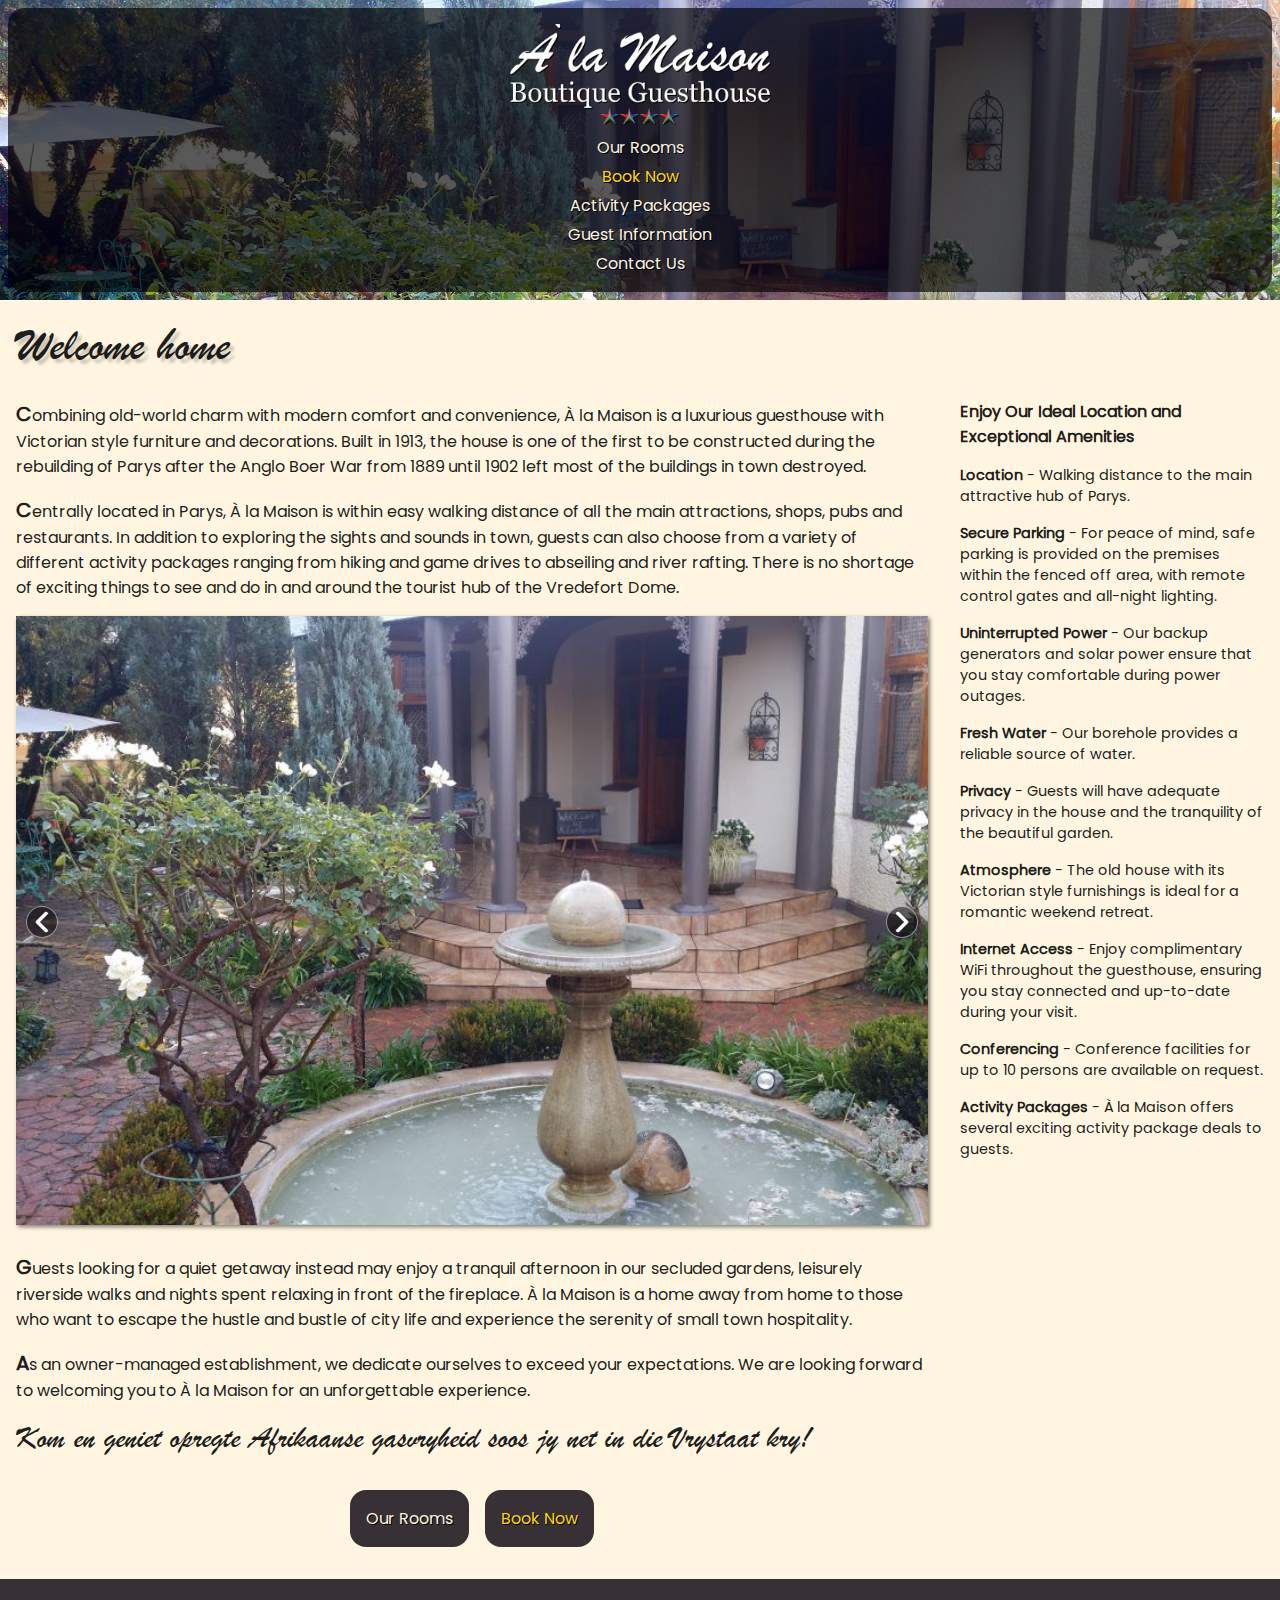
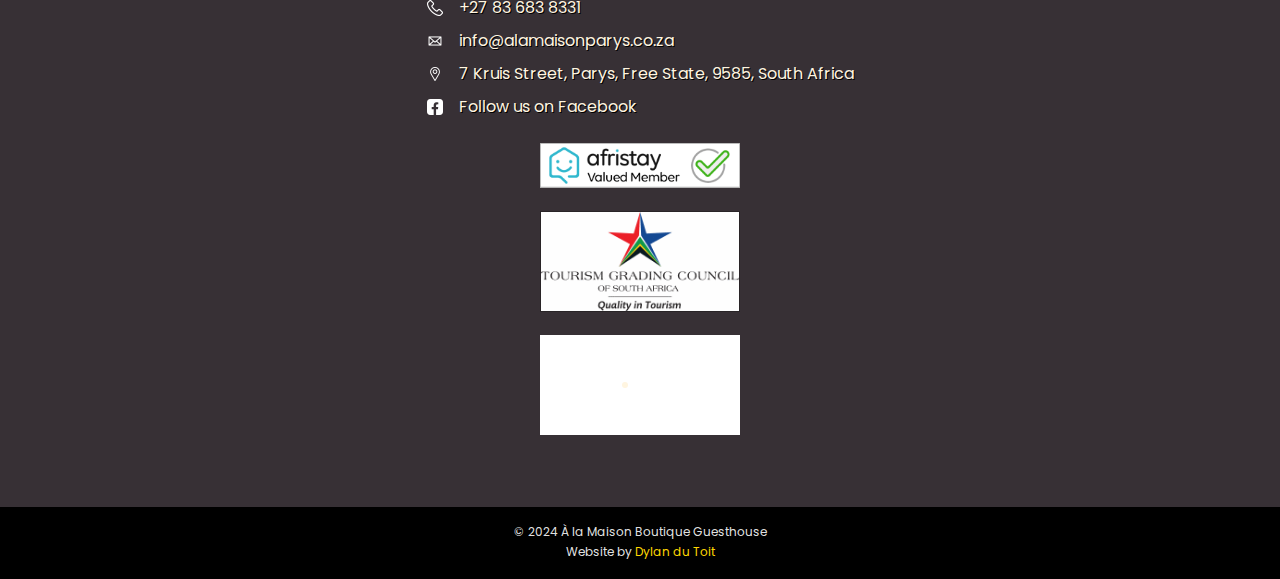
==== commit 183e13aa: "Release candidate" ====
--- a/index.html
+++ b/index.html
@@ -5,7 +5,7 @@
     <meta charset="UTF-8">
     <meta name="viewport" content="width=device-width, initial-scale=1.0">
     <title>À la Maison Boutique Guesthouse</title>
-    <link rel="stylesheet" href="style.css">
+    <link rel="stylesheet" href="style-06-18.css">
     <meta name="description"
         content="À la Maison Boutique Guesthouse offers luxury and serenity in Parys, combining Victorian-style elegance with modern comfort and convenience.">
     <meta name="keywords"
--- a/style-06-18.css
+++ b/style-06-18.css
@@ -0,0 +1,427 @@
+/* Global */
+
+:root {
+  --light: #fff5e0;
+  --highlight: royalblue;
+  --dark: #373035;
+}
+
+* {
+  box-sizing: border-box;
+  margin: 0;
+  padding: 0;
+}
+
+.list_margins {
+  margin-bottom: 1rem;
+  margin-left: 2rem;
+}
+
+.highlighted {
+  color: var(--highlight);
+}
+
+@font-face {
+  font-family: "Handwriting";
+  src: url("fonts/BRUSH.ttf") format("truetype");
+  font-weight: normal;
+  font-style: normal;
+}
+
+@font-face {
+  font-family: "Poppins";
+  src: url("fonts/Poppins-Regular.ttf") format("truetype");
+  font-weight: 400;
+  font-style: normal;
+}
+
+.container {
+  margin: 0 auto;
+  max-width: 1280px;
+  padding: 1rem;
+}
+
+.handwriting {
+  font-family: "Handwriting";
+  font-size: 2em;
+}
+
+.scrim {
+  background-color: rgba(0, 0, 0, 0.65);
+  padding: 1rem;
+}
+
+/* Body */
+
+body {
+  font-family: "Poppins";
+  display: flex;
+  flex-direction: column;
+  min-height: 100vh;
+}
+
+/* Header */
+
+header {
+  background-color: var(--dark);
+  text-align: center;
+}
+
+header .container {
+  background: url(imgs/header_cover.jpg) top / cover no-repeat;
+  height: 300px;
+  padding: 0.5rem;
+}
+
+header .scrim {
+  height: 100%;
+  border-radius: 1rem;
+}
+
+#top_menu {
+  display: flex;
+  flex-direction: column;
+  align-items: center;
+  justify-content: space-between;
+  height: 100%;
+}
+
+#top_menu a,
+.contact_row a {
+  text-shadow: 1px 1px black;
+}
+
+#top_menu a,
+#top_menu a:visited,
+.contact_row a,
+.contact_row a:visited {
+  text-decoration: none;
+  color: var(--light);
+}
+
+#top_menu a:hover,
+.contact_row a:hover {
+  text-decoration: underline;
+}
+
+#logo {
+  filter: drop-shadow(1px 1px black);
+  height: auto;
+  width: 50vw;
+  max-width: 260px;
+  max-height: 100px;
+}
+
+.current {
+  color: white !important;
+}
+
+/* Main */
+
+main {
+  background-color: var(--light);
+  color: rgba(0, 0, 0, 0.9);
+  flex-grow: 1;
+}
+
+main .container p {
+  margin-bottom: 1rem;
+}
+
+.embiggen_first::first-letter {
+  font-size: 1.25em;
+  font-weight: bold;
+}
+
+main h2 {
+  font-family: "Handwriting";
+  text-shadow: 4px 4px 3px rgba(0, 0, 0, 0.2);
+  font-size: 3em;
+  font-weight: normal;
+  margin-bottom: 0.5em;
+}
+
+.button-container {
+  display: flex;
+  justify-content: center;
+  align-items: center;
+  gap: 1rem;
+  padding-bottom: 1rem;
+  padding-top: 1rem;
+}
+
+.button {
+  background-color: var(--dark);
+  text-shadow: 1px 1px black;
+  padding: 1rem;
+  border-radius: 1rem;
+  text-decoration: none;
+  color: var(--light) !important;
+  text-align: center;
+}
+
+.button:hover {
+  text-decoration: underline;
+}
+
+.responsive {
+  display: flex;
+  flex-direction: row;
+  align-items: flex-start;
+  justify-content: space-between;
+  gap: 2rem;
+}
+
+.responsive div {
+  flex: 3;
+}
+
+.responsive aside {
+  flex: 1;
+}
+
+.smaller_font {
+  font-size: 0.9em;
+}
+
+@media (max-width: 999px) {
+  .responsive {
+    flex-direction: column;
+    gap: 1rem;
+  }
+
+  .responsive aside {
+    text-align: start;
+  }
+}
+
+/* Image Gallery */
+
+.gallery {
+  padding-bottom: 67%;
+  overflow: hidden;
+  position: relative;
+  filter: drop-shadow(2px 2px 2px rgba(0, 0, 0, 0.5));
+}
+
+.gallery .chevron {
+  position: absolute;
+  top: 50%;
+  transform: translateY(-50%);
+  cursor: pointer;
+  z-index: 1;
+  background-color: rgba(0, 0, 0, 0.5);
+  color: white;
+  border: 1px solid rgba(255, 255, 255, 0.5);
+  border-radius: 50%;
+  display: flex;
+  justify-content: center;
+  align-items: center;
+  height: 32px;
+  width: 32px;
+  padding: 4px;
+}
+
+.gallery .next {
+  right: 10px;
+}
+
+.gallery .prev {
+  left: 10px;
+}
+
+.gallery div {
+  position: relative;
+}
+
+.galleryImg {
+  position: absolute;
+  width: 100%;
+  height: auto;
+  transition: opacity 0.3s ease-in-out;
+  -moz-transition: opacity 0.3s ease-in-out;
+  -webkit-transition: opacity 0.3s ease-in-out;
+  transform: translate3d(0px, 0px, 0px);
+}
+
+.transparent {
+  opacity: 0;
+}
+
+.opaque {
+  opacity: 1;
+}
+
+/* Footer */
+
+footer {
+  background-color: var(--dark);
+  color: var(--light);
+  position: relative;
+  padding-bottom: 8rem;
+}
+
+footer .container {
+  display: flex;
+  flex-direction: column;
+  align-items: center;
+  justify-content: center;
+}
+
+footer a {
+  text-decoration: none;
+}
+
+#afristay {
+  margin-top: 1rem;
+  width: 200px;
+  height: auto;
+}
+
+#tgc {
+  margin-top: 1rem;
+  width: 200px;
+  height: auto;
+  border: 1px solid rgba(0, 0, 0, 0.25);
+}
+
+#copyright {
+  position: absolute;
+  bottom: 0;
+  background-color: black;
+  color: rgba(255, 255, 255, 0.9);
+  font-size: 0.75rem;
+  text-align: center;
+  width: 100%;
+  padding: 1rem;
+}
+
+#tripadvisor {
+  display: flex;
+  flex-direction: column;
+  justify-content: center;
+  align-items: center;
+  width: 100%;
+  margin-top: 1rem;
+}
+
+#copyright a,
+#copyright a:hover,
+#copyright a:visited,
+#copyright a:active {
+  text-decoration: none;
+  color: gold;
+}
+
+#copyright a:hover {
+  text-decoration: underline;
+}
+
+#copyright p {
+  margin-bottom: 2px;
+}
+
+.contact_icon {
+  width: 16px;
+  height: 16px;
+}
+
+.contact_row {
+  display: flex;
+  align-items: center;
+  flex-direction: row;
+  gap: 1rem;
+  margin-bottom: 0.5rem;
+}
+
+/* Contact Us */
+
+#map {
+  width: 100%;
+  height: 400px;
+  margin-top: 1rem;
+}
+
+.contact_row2 {
+  margin-bottom: 0.5rem;
+}
+
+/* Activity Packages */
+
+.activities_photos {
+  text-align: center;
+  width: 100%;
+}
+
+.activities_photos img {
+  width: 320px;
+  height: auto;
+  filter: drop-shadow(2px 2px 2px rgba(0, 0, 0, 0.5));
+}
+
+@media (max-width: 359px) {
+  .activities_photos img {
+    width: 100%;
+    height: auto;
+  }
+}
+
+/* Our Rooms */
+
+.room {
+  border: 1px solid black;
+  padding: 1rem;
+  background-color: var(--dark);
+  color: var(--light);
+  margin-bottom: 1em;
+}
+
+.room h3 {
+  text-shadow: 4px 4px 3px rgba(0, 0, 0, 0.2);
+  font-size: 1.5em;
+  font-weight: normal;
+  margin: 0;
+  padding: 0;
+}
+
+.embiggen {
+  font-size: 1.25em;
+}
+
+.rate_row {
+  display: flex;
+  flex-direction: row;
+  align-items: baseline;
+  justify-content: space-between;
+  margin-bottom: 0.5rem;
+}
+
+a,
+a:visited {
+  text-decoration: none;
+  color: var(--highlight);
+}
+
+a:hover {
+  text-decoration: underline;
+}
+
+.book_now {
+  color: gold !important;
+}
+
+#tripAdvisor {
+  display: inline-block;
+  background-color: white;
+  margin-top: 1rem;
+  width: 200px;
+  height: 100px;
+  text-align: center;
+  display: flex;
+  justify-content: center;
+  align-items: center;
+}
+
+.info_section {
+  font-size: 0.9em;
+}
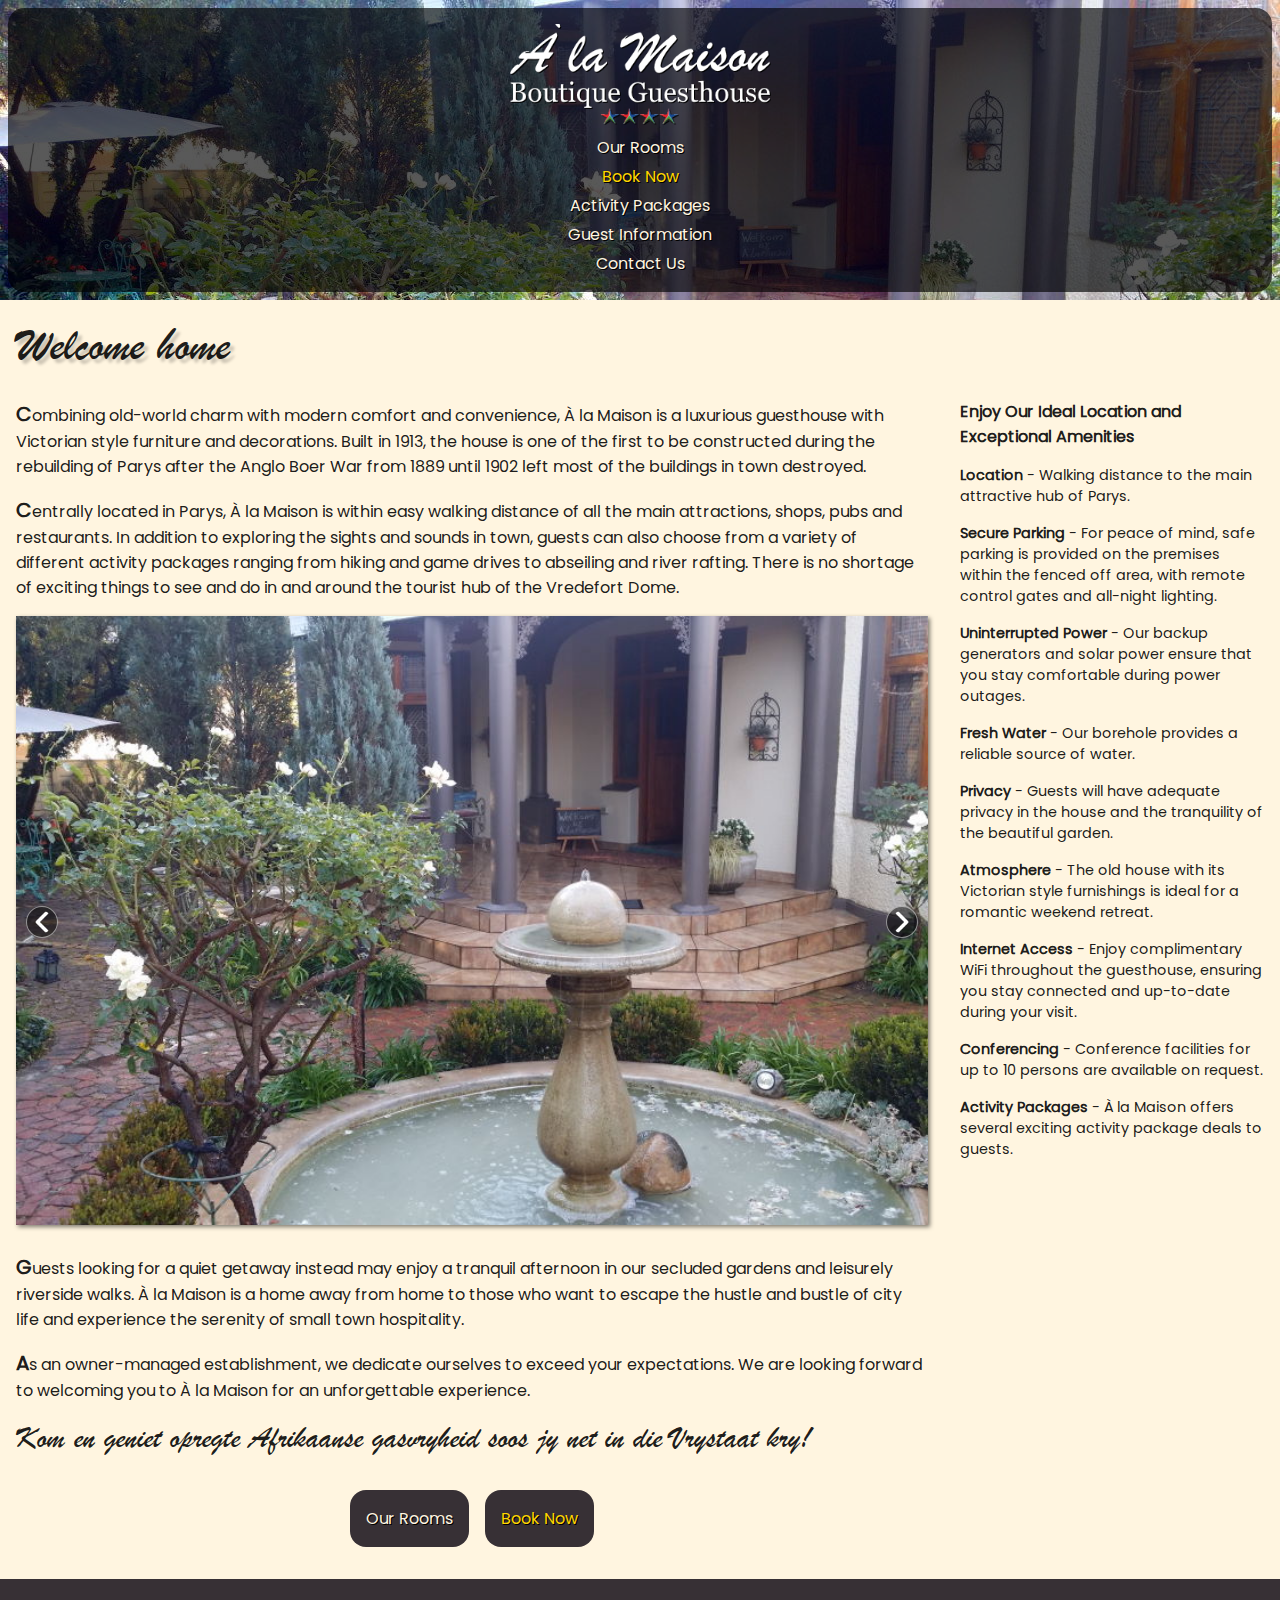
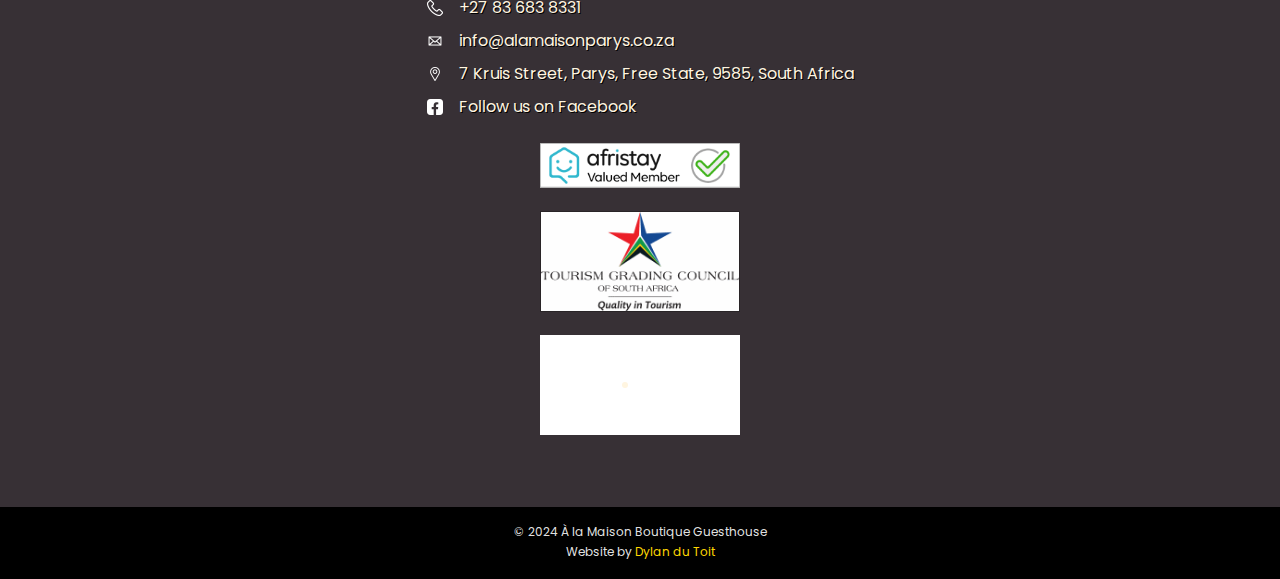
==== commit f4ebe89c: "Add FavIcon" ====
--- a/index.html
+++ b/index.html
@@ -6,6 +6,7 @@
     <meta name="viewport" content="width=device-width, initial-scale=1.0">
     <title>À la Maison Boutique Guesthouse</title>
     <link rel="stylesheet" href="style-06-18.css">
+    <link rel="icon" href="imgs/favicon.png" />
     <meta name="description"
         content="À la Maison Boutique Guesthouse offers luxury and serenity in Parys, combining Victorian-style elegance with modern comfort and convenience.">
     <meta name="keywords"
@@ -83,9 +84,9 @@
                     <br />
                     <script src="scripts/gallery.js" defer></script>
                     <p class="embiggen_first">Guests looking for a quiet getaway instead may enjoy a tranquil afternoon
-                        in our secluded gardens, leisurely riverside walks and nights spent relaxing in front of the
-                        fireplace. À la Maison is a home away from home to those who want to escape the hustle and
-                        bustle of city life and experience the serenity of small town hospitality.</p>
+                        in our secluded gardens and leisurely riverside walks. À la Maison is a home away from home to
+                        those who want to escape the hustle and bustle of city life and experience the serenity of small
+                        town hospitality.</p>
                     <p class="embiggen_first">As an owner-managed establishment, we dedicate ourselves to exceed your
                         expectations. We are looking forward to welcoming you to À la Maison for an unforgettable
                         experience.</p>
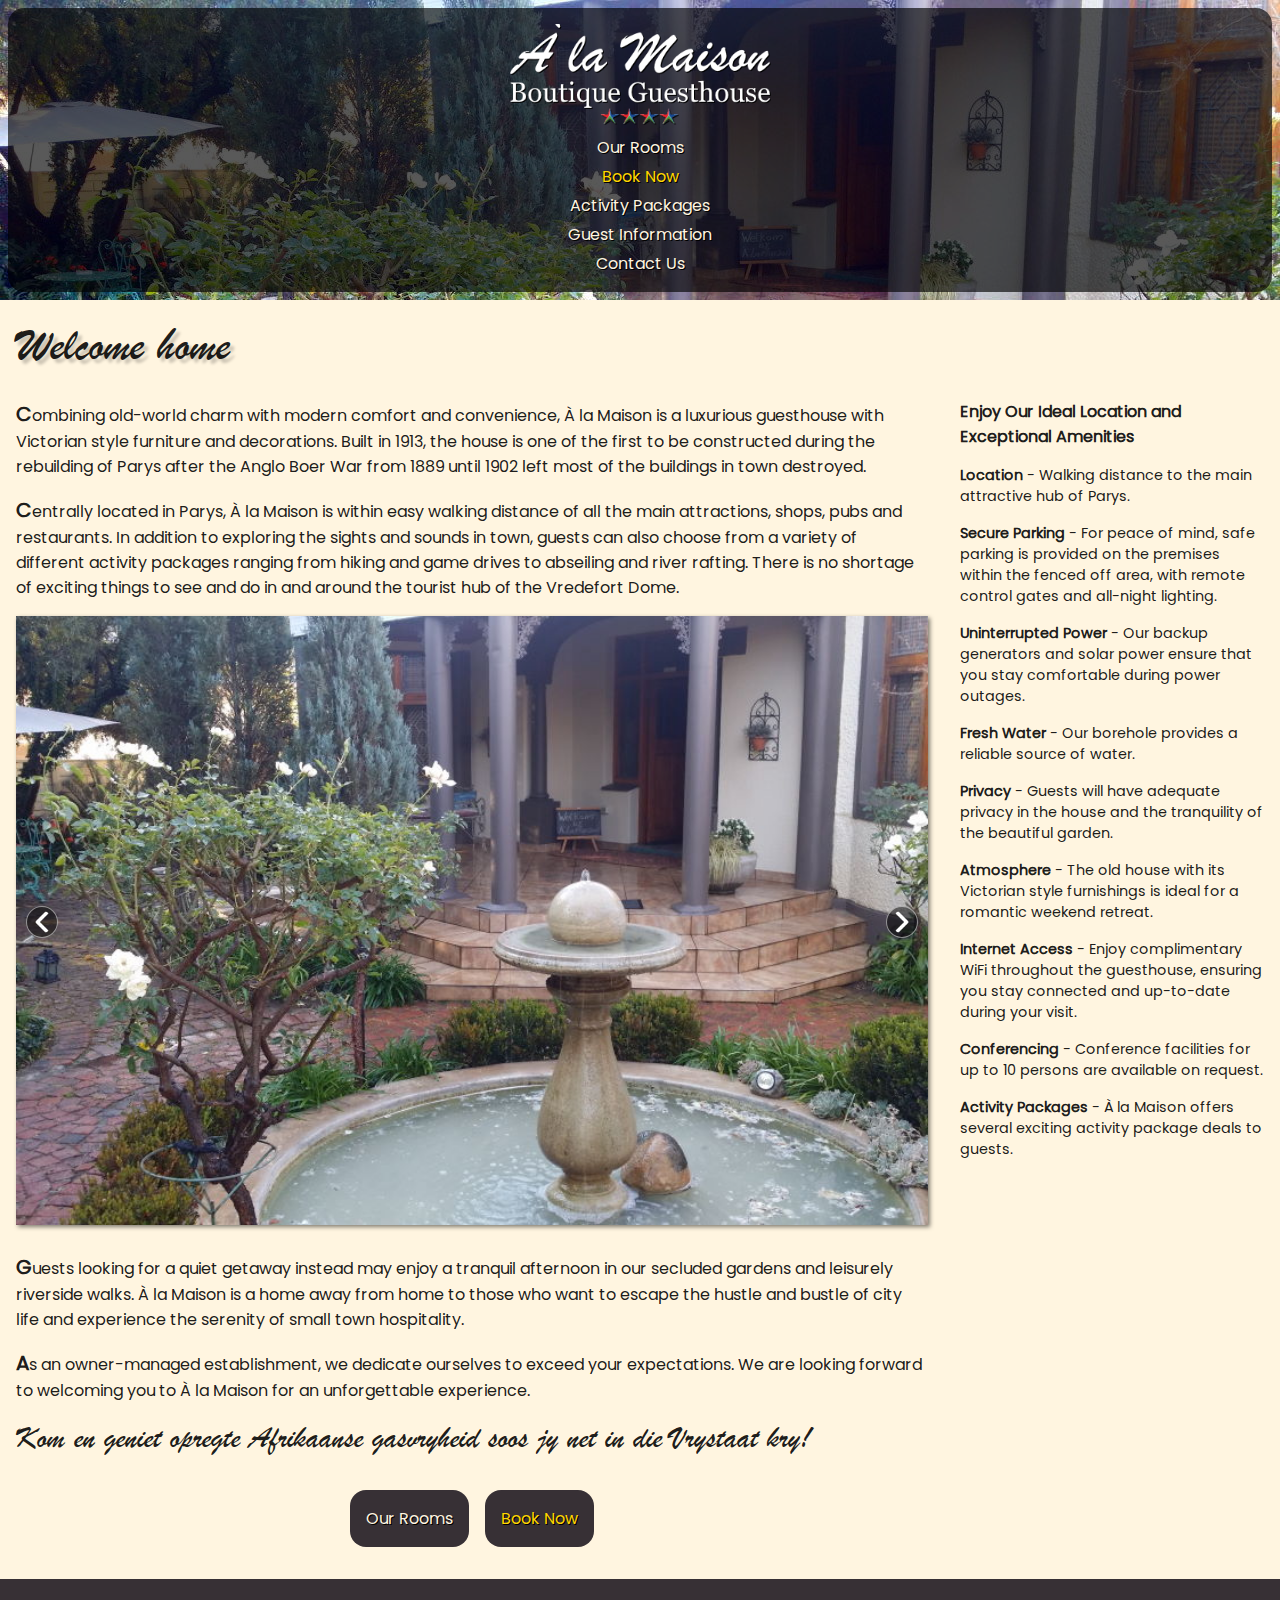
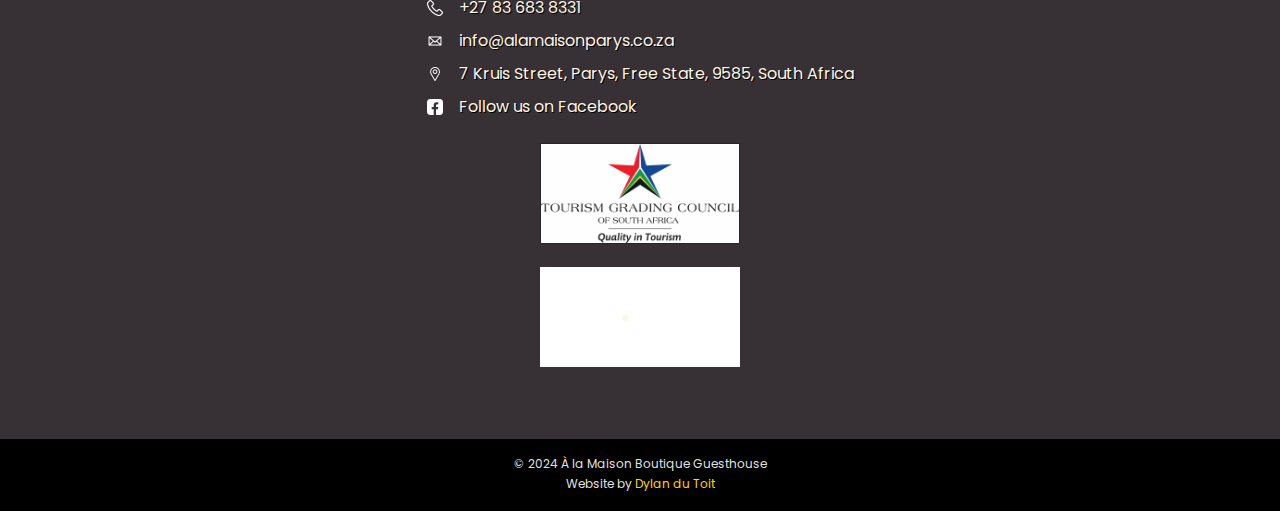
==== commit e4da48be: "Remove Afristay logo" ====
--- a/index.html
+++ b/index.html
@@ -137,11 +137,6 @@
             </div>
             <div class="stickers">
                 <div>
-                    <a href="https://www.afristay.com/p/24677" target="_blank" rel="noopener">
-                        <img id="afristay" src="imgs/afristay_member.png" alt="Afristay Valued Member">
-                    </a>
-                </div>
-                <div>
                     <img id="tgc" src="imgs/tgc.png" alt="Tourism Grading Council of South Africa">
                 </div>
                 <div id="tripAdvisor">
